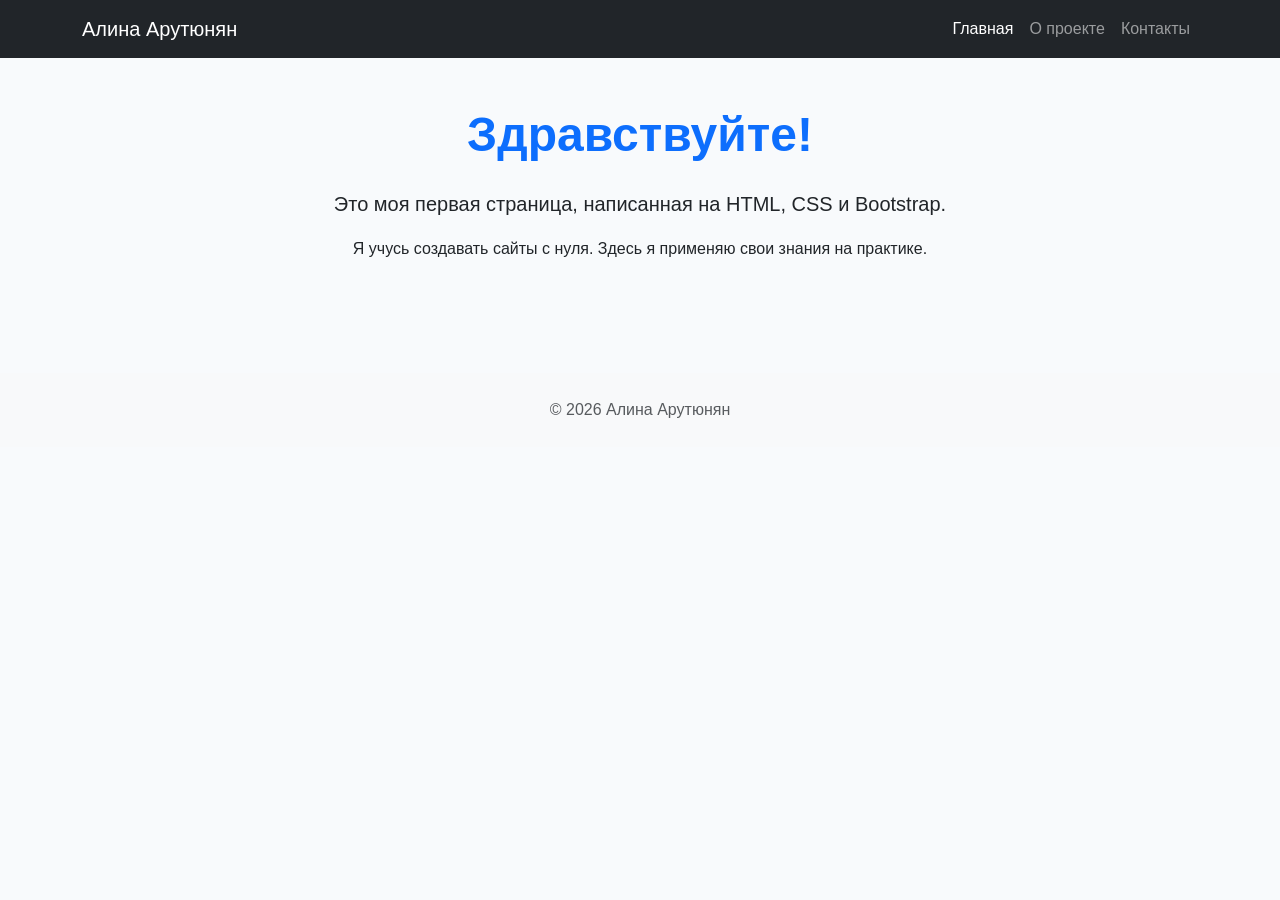
==== index.html @ d8cd1f90 "Add files via upload" ====
<!DOCTYPE html>
<html lang="ru">
<head>
    <meta charset="UTF-8">
    <meta name="viewport" content="width=device-width, initial-scale=1.0">
    <title>Мой первый сайт</title>
    <link href="https://cdn.jsdelivr.net/npm/bootstrap@5.3.0/dist/css/bootstrap.min.css" rel="stylesheet">
    <link rel="stylesheet" href="style.css">
</head>
<body>

    <nav class="navbar navbar-expand-lg bg-dark navbar-dark">
        <div class="container">
            <a class="navbar-brand" href="index.html">Алина Арутюнян</a>
            <div class="navbar-nav">
                <a class="nav-link active" href="index.html">Главная</a>
                <a class="nav-link" href="about.html">О проекте</a>
                <a class="nav-link" href="contacts.html">Контакты</a>
            </div>
        </div>
    </nav>

    <main class="container py-5 text-center">
        <h1 class="display-5 fw-bold text-primary mb-4">Здравствуйте!</h1>
        <p class="lead">Это моя первая страница, написанная на HTML, CSS и Bootstrap.</p>
        <p>Я учусь создавать сайты с нуля. Здесь я применяю свои знания на практике.</p>
    </main>

    <footer class="bg-light text-center py-4 mt-5">
        <p class="text-muted mb-0">© 2026 Алина Арутюнян</p>
    </footer>

    <script src="https://cdn.jsdelivr.net/npm/bootstrap@5.3.0/dist/js/bootstrap.bundle.min.js"></script>
</body>
</html>
---- style.css ----
* { 
    box-sizing: border-box; 
}

body {
    font-family: Arial, sans-serif;
    line-height: 1.6;
    background-color: #f8fafc;
}

.card {
    transition: transform 0.2s ease;
    border: 1px solid #e2e8f0;
}

.card:hover {
    transform: translateY(-5px);
}
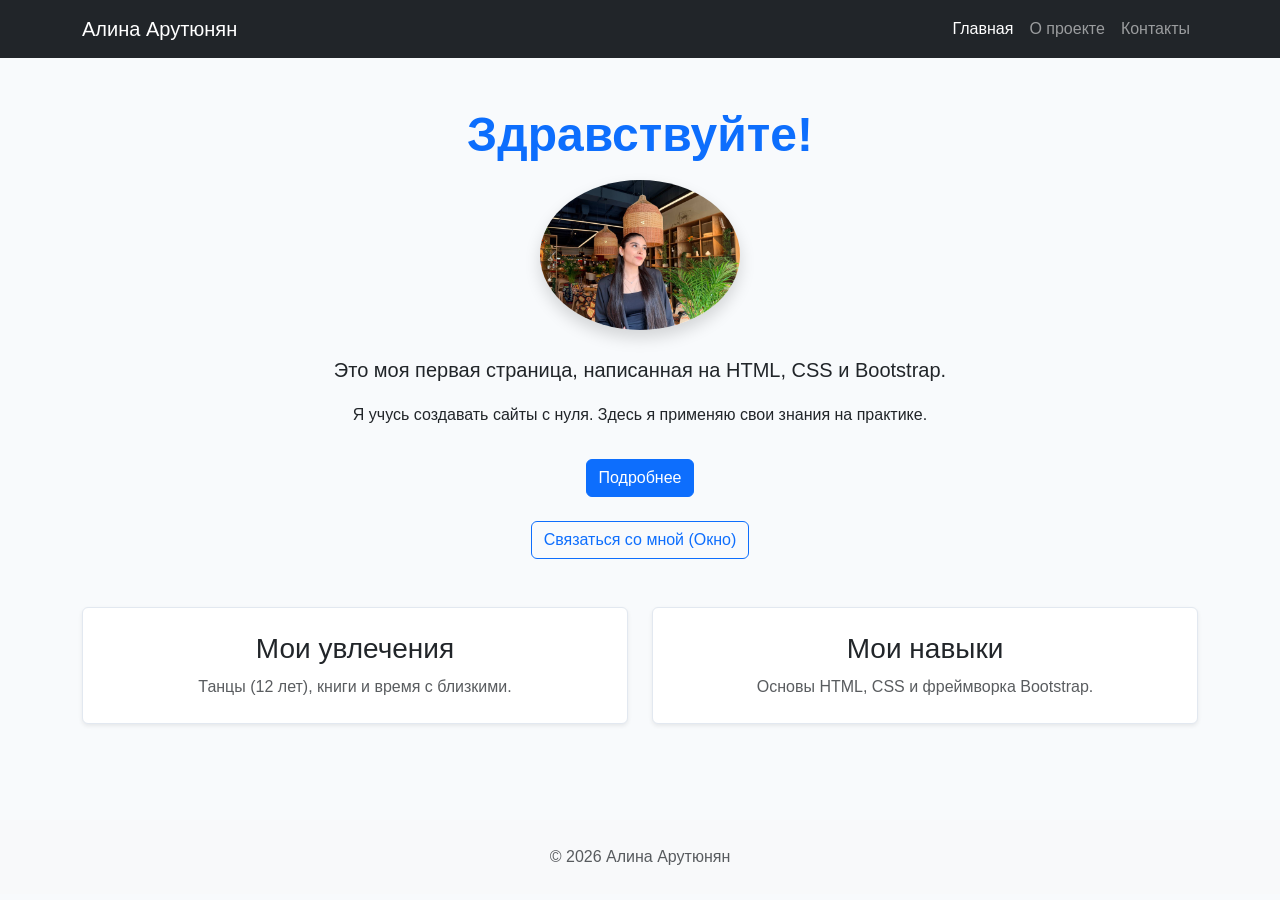
==== commit cdef5d5a: "Add files via upload" ====
--- a/index.html
+++ b/index.html
@@ -21,15 +21,51 @@
     </nav>
 
     <main class="container py-5 text-center">
-        <h1 class="display-5 fw-bold text-primary mb-4">Здравствуйте!</h1>
+        <h1 class="display-5 fw-bold text-primary mb-3">Здравствуйте!</h1>
+        
+        <img src="avatar.jpg" alt="Фото Алины" class="img-fluid rounded-circle mb-4 shadow" style="max-width: 200px;">
+        
         <p class="lead">Это моя первая страница, написанная на HTML, CSS и Bootstrap.</p>
         <p>Я учусь создавать сайты с нуля. Здесь я применяю свои знания на практике.</p>
+        
+        <button id="showMore" class="btn btn-primary mt-3">Подробнее</button>
+        
+        <!-- Тот самый текст с ВГУ, о котором ты просила -->
+        <p id="moreText" class="d-none mt-3 fs-5">Я учусь на ФКН в ВГУ на прикладной информатике в экономике, и сейчас изучаю JavaScript, чтобы делать сайты интерактивными!</p>
+        
+        <div class="mt-4">
+            <button type="button" class="btn btn-outline-primary" data-bs-toggle="modal" data-bs-target="#infoModal">
+                Связаться со мной (Окно)
+            </button>
+        </div>
+
+        <section id="projects" class="row g-4 mt-4 justify-content-center">
+        </section>
     </main>
+
+    <div class="modal fade" id="infoModal" tabindex="-1" aria-labelledby="infoModalLabel" aria-hidden="true">
+      <div class="modal-dialog">
+        <div class="modal-content">
+          <div class="modal-header">
+            <h5 class="modal-title" id="infoModalLabel">Мои контакты</h5>
+            <button type="button" class="btn-close" data-bs-dismiss="modal" aria-label="Закрыть"></button>
+          </div>
+          <div class="modal-body">
+            Вы можете написать мне на почту: 
+ <strong class="text-primary fs-5">alina1112008@mail.ru</strong>
+          </div>
+          <div class="modal-footer">
+            <button type="button" class="btn btn-secondary" data-bs-dismiss="modal">Закрыть</button>
+          </div>
+        </div>
+      </div>
+    </div>
 
     <footer class="bg-light text-center py-4 mt-5">
         <p class="text-muted mb-0">© 2026 Алина Арутюнян</p>
     </footer>
 
     <script src="https://cdn.jsdelivr.net/npm/bootstrap@5.3.0/dist/js/bootstrap.bundle.min.js"></script>
+    <script src="script.js" defer></script>
 </body>
-</html>
+</html>
--- a/style.css
+++ b/style.css
@@ -15,4 +15,4 @@
 
 .card:hover {
     transform: translateY(-5px);
-}
+}
